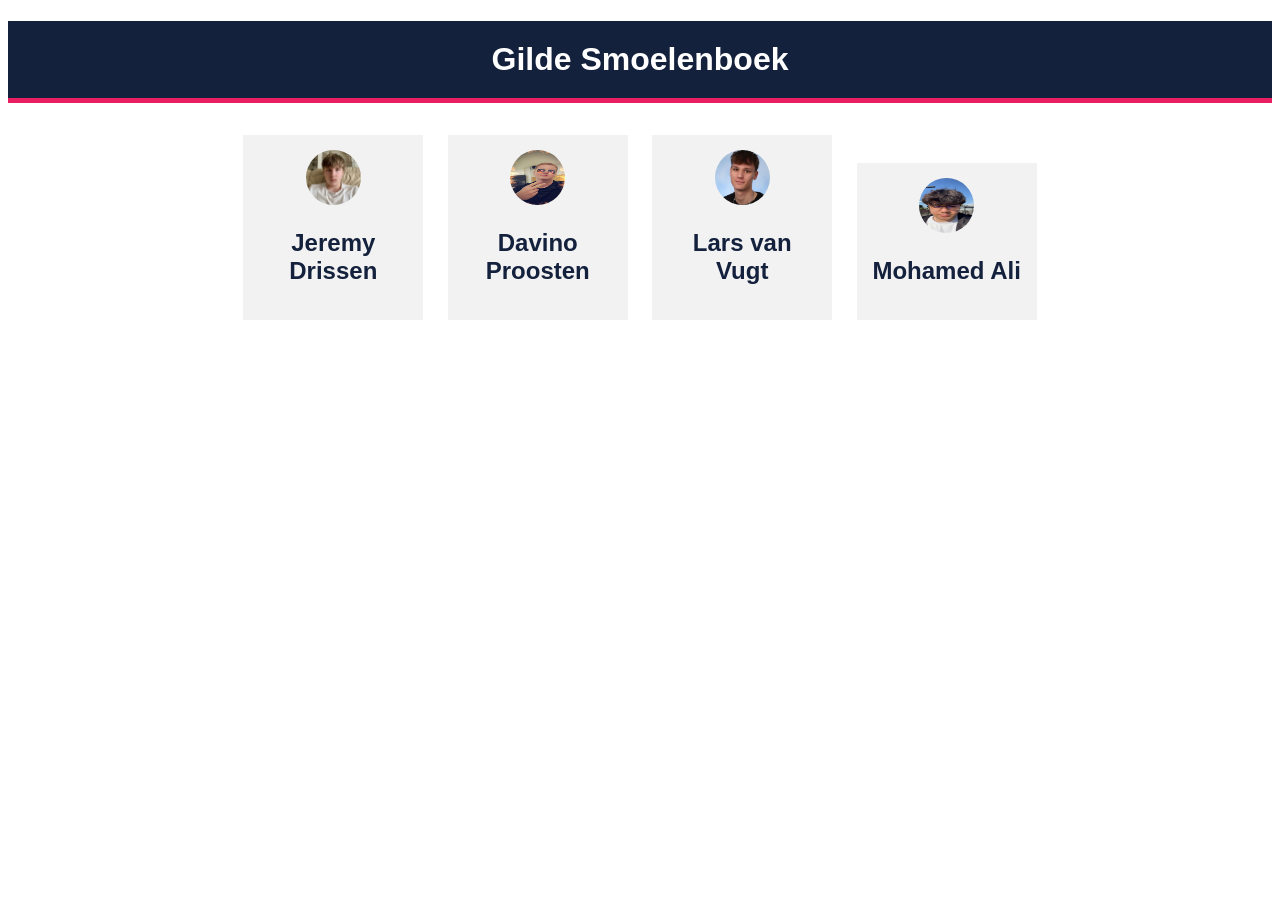
==== smoelenboekHTML/index.html @ f4f79e71 "first commit" ====
<!DOCTYPE html>
<html lang="nl">
<head>
    <meta charset="UTF-8">
    <meta name="viewport" content="width=device-width, initial-scale=1.0">
    <title>Gilde Smoelenboek</title>
    <link rel="stylesheet" href="style.css">
</head>
<body>
    <h1>Gilde Smoelenboek</h1>
    <a href="jeremy.html" class="kaart-link">
        <div class="kaart">
            <img src="jeremy.jpg" alt="Jeremy Drissen">
            <h2>Jeremy Drissen</h2>
        </div>
    </a>

    <a href="davino.html" class="kaart-link">
        <div class="kaart">
            <img src="davino.jpg" alt="Davino Proosten">
            <h2>Davino Proosten</h2>
        </div>
    </a>

    <a href="lars.html" class="kaart-link">
        <div class="kaart">
            <img src="lars.jpg" alt="Lars van Vugt">
            <h2>Lars van Vugt</h2>
        </div>
    </a>

    <a href="mohamedali.html" class="kaart-link">
        <div class="kaart">
            <img src="mohamedali.png" alt="Mohamed Ali">
            <h2>Mohamed Ali</h2>
        </div>
    </a>
</body>
</html>
---- smoelenboekHTML/style.css ----
* {
    box-sizing: border-box;
}

body {
    background-color: white;
    color: #14213D;
    font-family: Arial, sans-serif;
    text-align: center;
}

h1 {
    padding: 20px;
    background-color: #14213D;
    border-bottom: 5px solid #E91E63;
    color: white;
}

.kaart-link {
    display: inline-block;
    color: #14213D;
    text-decoration: none;
}

.kaart {
    width: 180px;
    margin: 10px;
    padding: 15px;
    background-color: #f2f2f2;
}

.kaart img {
    width: 55px;
    height: 55px;
    border-radius: 50%;
}

@media (max-width: 600px) {
    h1 {
        padding: 16px 8px;
        font-size: 26px;
    }

    .kaart-link {
        width: 44%;
        vertical-align: top;
    }

    .kaart {
        width: auto;
        margin: 8px 0;
        padding: 12px 4px;
    }

    .kaart h2 {
        font-size: 16px;
    }

}
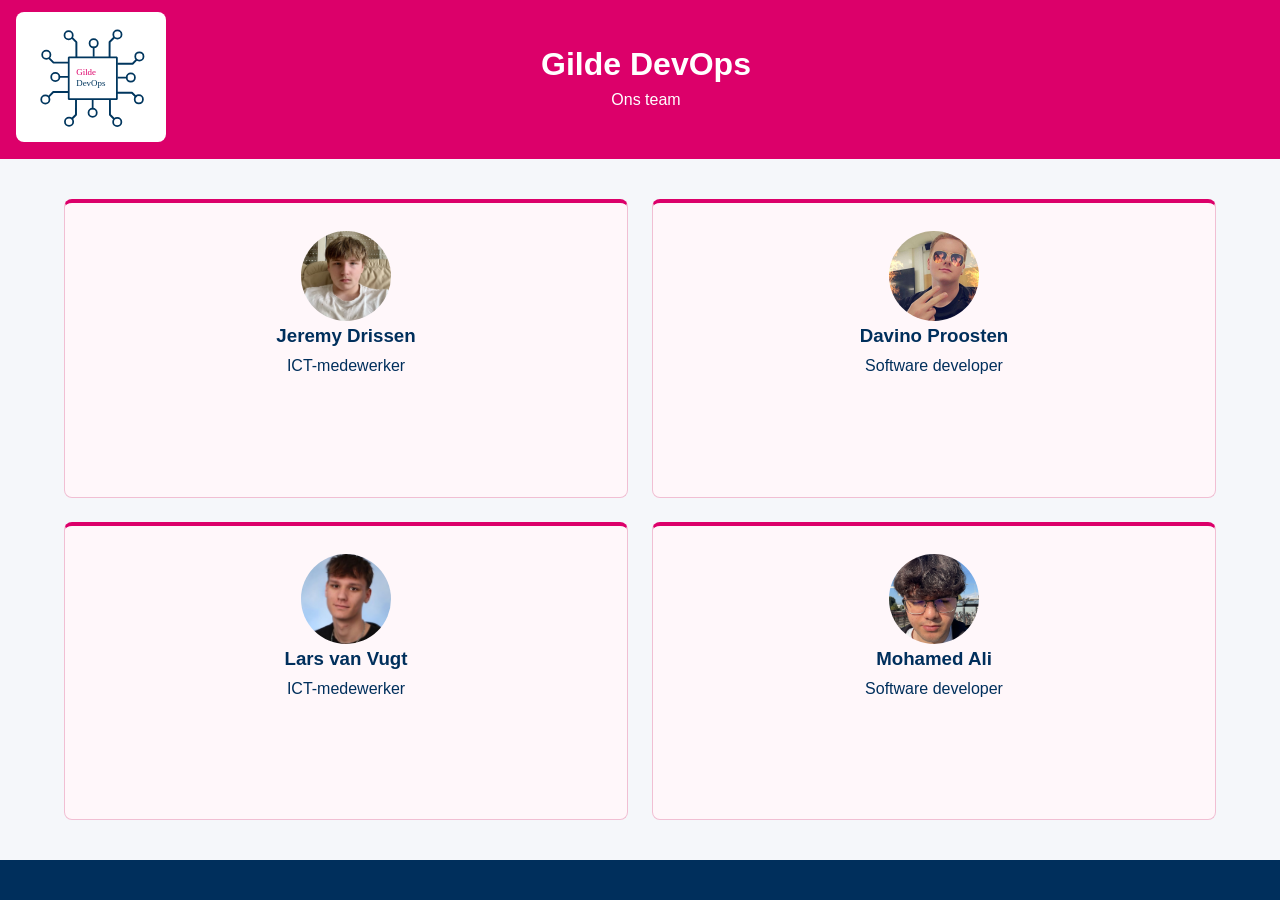
==== commit 0c28cc5b: "verander" ====
--- a/smoelenboekHTML/index.html
+++ b/smoelenboekHTML/index.html
@@ -3,37 +3,39 @@
 <head>
     <meta charset="UTF-8">
     <meta name="viewport" content="width=device-width, initial-scale=1.0">
-    <title>Gilde Smoelenboek</title>
+    <title>Gilde DevOps</title>
     <link rel="stylesheet" href="style.css">
 </head>
 <body>
-    <h1>Gilde Smoelenboek</h1>
-    <a href="jeremy.html" class="kaart-link">
-        <div class="kaart">
+    <header class="pagina-kop">
+        <img class="gilde-logo" src="gilde-logo.svg" alt="Gilde DevOps-logo">
+        <div class="kop-tekst">
+            <h1>Gilde DevOps</h1>
+            <p>Ons team</p>
+        </div>
+    </header>
+    <main class="profielen">
+        <a href="jeremy.html" class="kaart-link kaart">
             <img src="jeremy.jpg" alt="Jeremy Drissen">
-            <h2>Jeremy Drissen</h2>
-        </div>
-    </a>
-
-    <a href="davino.html" class="kaart-link">
-        <div class="kaart">
+            <h3>Jeremy Drissen</h3>
+            <p class="functie">ICT-medewerker</p>
+        </a>
+        <a href="davino.html" class="kaart-link kaart">
             <img src="davino.jpg" alt="Davino Proosten">
-            <h2>Davino Proosten</h2>
-        </div>
-    </a>
-
-    <a href="lars.html" class="kaart-link">
-        <div class="kaart">
+            <h3>Davino Proosten</h3>
+            <p class="functie">Software developer</p>
+        </a>
+        <a href="lars.html" class="kaart-link kaart">
             <img src="lars.jpg" alt="Lars van Vugt">
-            <h2>Lars van Vugt</h2>
-        </div>
-    </a>
-
-    <a href="mohamedali.html" class="kaart-link">
-        <div class="kaart">
+            <h3>Lars van Vugt</h3>
+            <p class="functie">ICT-medewerker</p>
+        </a>
+        <a href="mohamedali.html" class="kaart-link kaart">
             <img src="mohamedali.png" alt="Mohamed Ali">
-            <h2>Mohamed Ali</h2>
-        </div>
-    </a>
+            <h3>Mohamed Ali</h3>
+            <p class="functie">Software developer</p>
+        </a>
+    </main>
+    <footer class="pagina-footer"></footer>
 </body>
 </html>
--- a/smoelenboekHTML/style.css
+++ b/smoelenboekHTML/style.css
@@ -3,57 +3,137 @@
 }
 
 body {
-    background-color: white;
-    color: #14213D;
+    margin: 0;
+    min-height: 100vh;
+    display: flex;
+    flex-direction: column;
     font-family: Arial, sans-serif;
+    background-color: #f5f7fa;
+    color: #002F5C;
     text-align: center;
 }
 
+.pagina-kop {
+    display: flex;
+    align-items: center;
+    gap: 12px;
+    padding: 12px 16px;
+    background-color: #DC006A;
+    color: #ffffff;
+    border-bottom: 5px solid #DC006A;
+}
+
+.gilde-logo {
+    width: 150px;
+    height: 130px;
+    padding: 4px;
+    object-fit: cover;
+    object-position: top center;
+    background-color: #ffffff;
+    border-radius: 8px;
+}
+
+.kop-tekst {
+    flex: 1;
+    padding-right: 150px;
+}
+
 h1 {
-    padding: 20px;
-    background-color: #14213D;
-    border-bottom: 5px solid #E91E63;
-    color: white;
+    margin: 0;
+    font-size: 32px;
+}
+
+.pagina-kop p {
+    margin: 8px 0 0;
+}
+
+.profielen {
+    display: grid;
+    grid-template-columns: repeat(2, minmax(0, 1fr));
+    gap: 24px;
+    width: 100%;
+    max-width: 1200px;
+    margin: 40px auto;
+    padding: 0 24px;
+    flex: 1;
 }
 
 .kaart-link {
-    display: inline-block;
-    color: #14213D;
+    display: block;
+    color: #002F5C;
     text-decoration: none;
 }
 
+.kaart-link:focus {
+    outline: none;
+}
+
 .kaart {
-    width: 180px;
-    margin: 10px;
-    padding: 15px;
-    background-color: #f2f2f2;
+    padding: 28px 20px;
+    background-color: #fff7fa;
+    border: 1px solid #f1bfd3;
+    border-top: 4px solid #DC006A;
+    border-radius: 8px;
 }
 
 .kaart img {
-    width: 55px;
-    height: 55px;
+    width: 90px;
+    height: 90px;
     border-radius: 50%;
+    object-fit: cover;
+}
+
+.kaart h3 {
+    margin: 0;
+    color: #002F5C;
+}
+
+.kaart .functie {
+    margin: 10px 0 0;
+    color: #002F5C;
+    font-size: 16px;
+}
+
+.pagina-footer {
+    padding: 20px;
+    background-color: #002F5C;
+    color: #ffffff;
 }
 
 @media (max-width: 600px) {
-    h1 {
-        padding: 16px 8px;
-        font-size: 26px;
+    .pagina-kop {
+        gap: 8px;
+        padding: 10px 12px;
     }
 
-    .kaart-link {
-        width: 44%;
-        vertical-align: top;
+    .gilde-logo {
+        width: 105px;
+        height: 95px;
+    }
+
+    .kop-tekst {
+        padding-right: 105px;
+    }
+
+    h1 {
+        font-size: 22px;
     }
 
     .kaart {
-        width: auto;
-        margin: 8px 0;
-        padding: 12px 4px;
+        padding: 10px 4px;
     }
 
-    .kaart h2 {
-        font-size: 16px;
+    .kaart h3 {
+        font-size: 12px;
+        overflow-wrap: anywhere;
     }
 
+    .kaart .functie {
+        font-size: 10px;
+    }
+
+    .kaart img {
+        width: 48px;
+        height: 48px;
+    }
 }
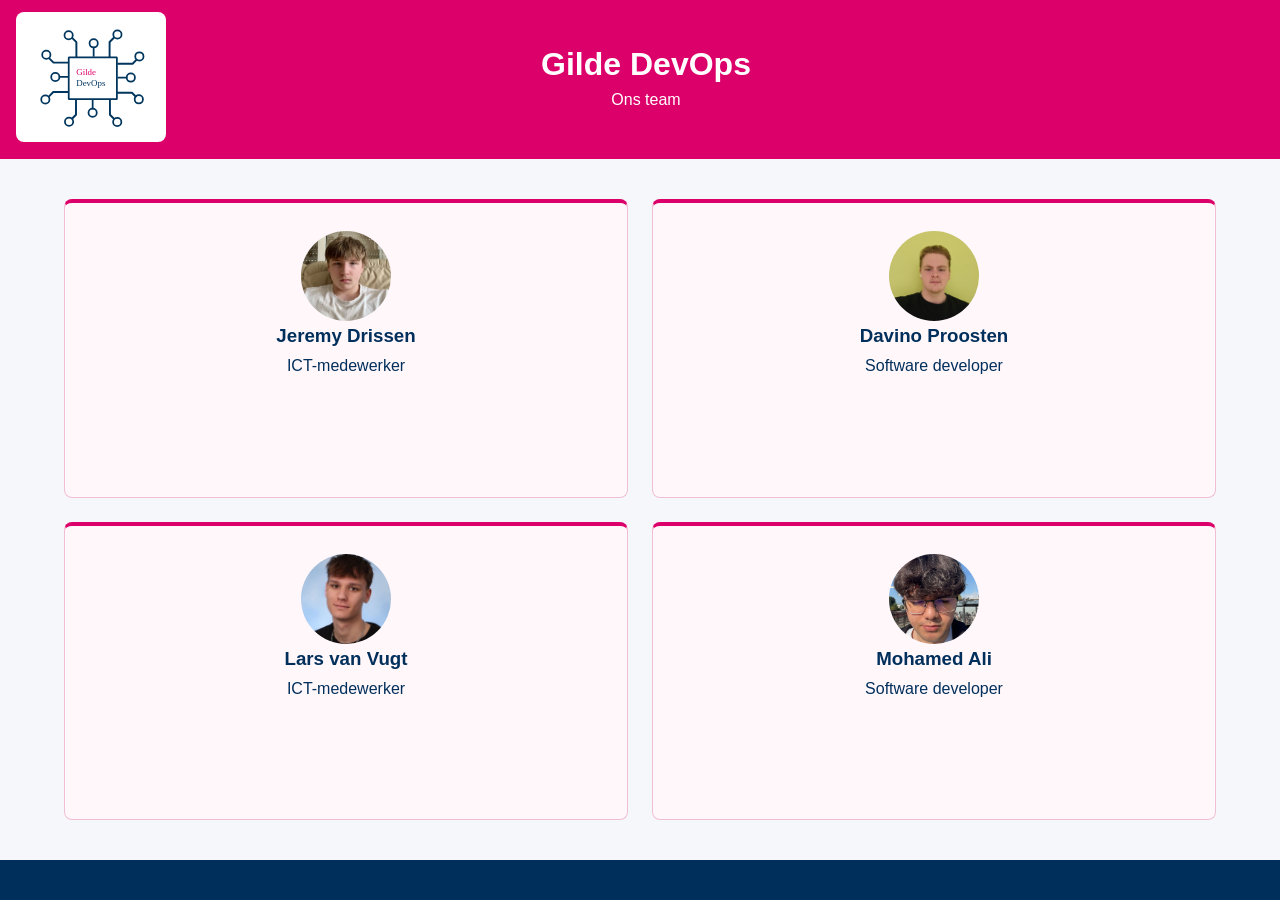
==== commit d3b3a472: "e" ====
--- a/smoelenboekHTML/index.html
+++ b/smoelenboekHTML/index.html
@@ -3,7 +3,7 @@
 <head>
     <meta charset="UTF-8">
     <meta name="viewport" content="width=device-width, initial-scale=1.0">
-    <title>Gilde DevOps</title>
+    <title>Gilde Smoelenboek</title>
     <link rel="stylesheet" href="style.css">
 </head>
 <body>
@@ -21,7 +21,7 @@
             <p class="functie">ICT-medewerker</p>
         </a>
         <a href="davino.html" class="kaart-link kaart">
-            <img src="davino.jpg" alt="Davino Proosten">
+            <img src="GDavino.jpg" alt="Davino Proosten">
             <h3>Davino Proosten</h3>
             <p class="functie">Software developer</p>
         </a>
